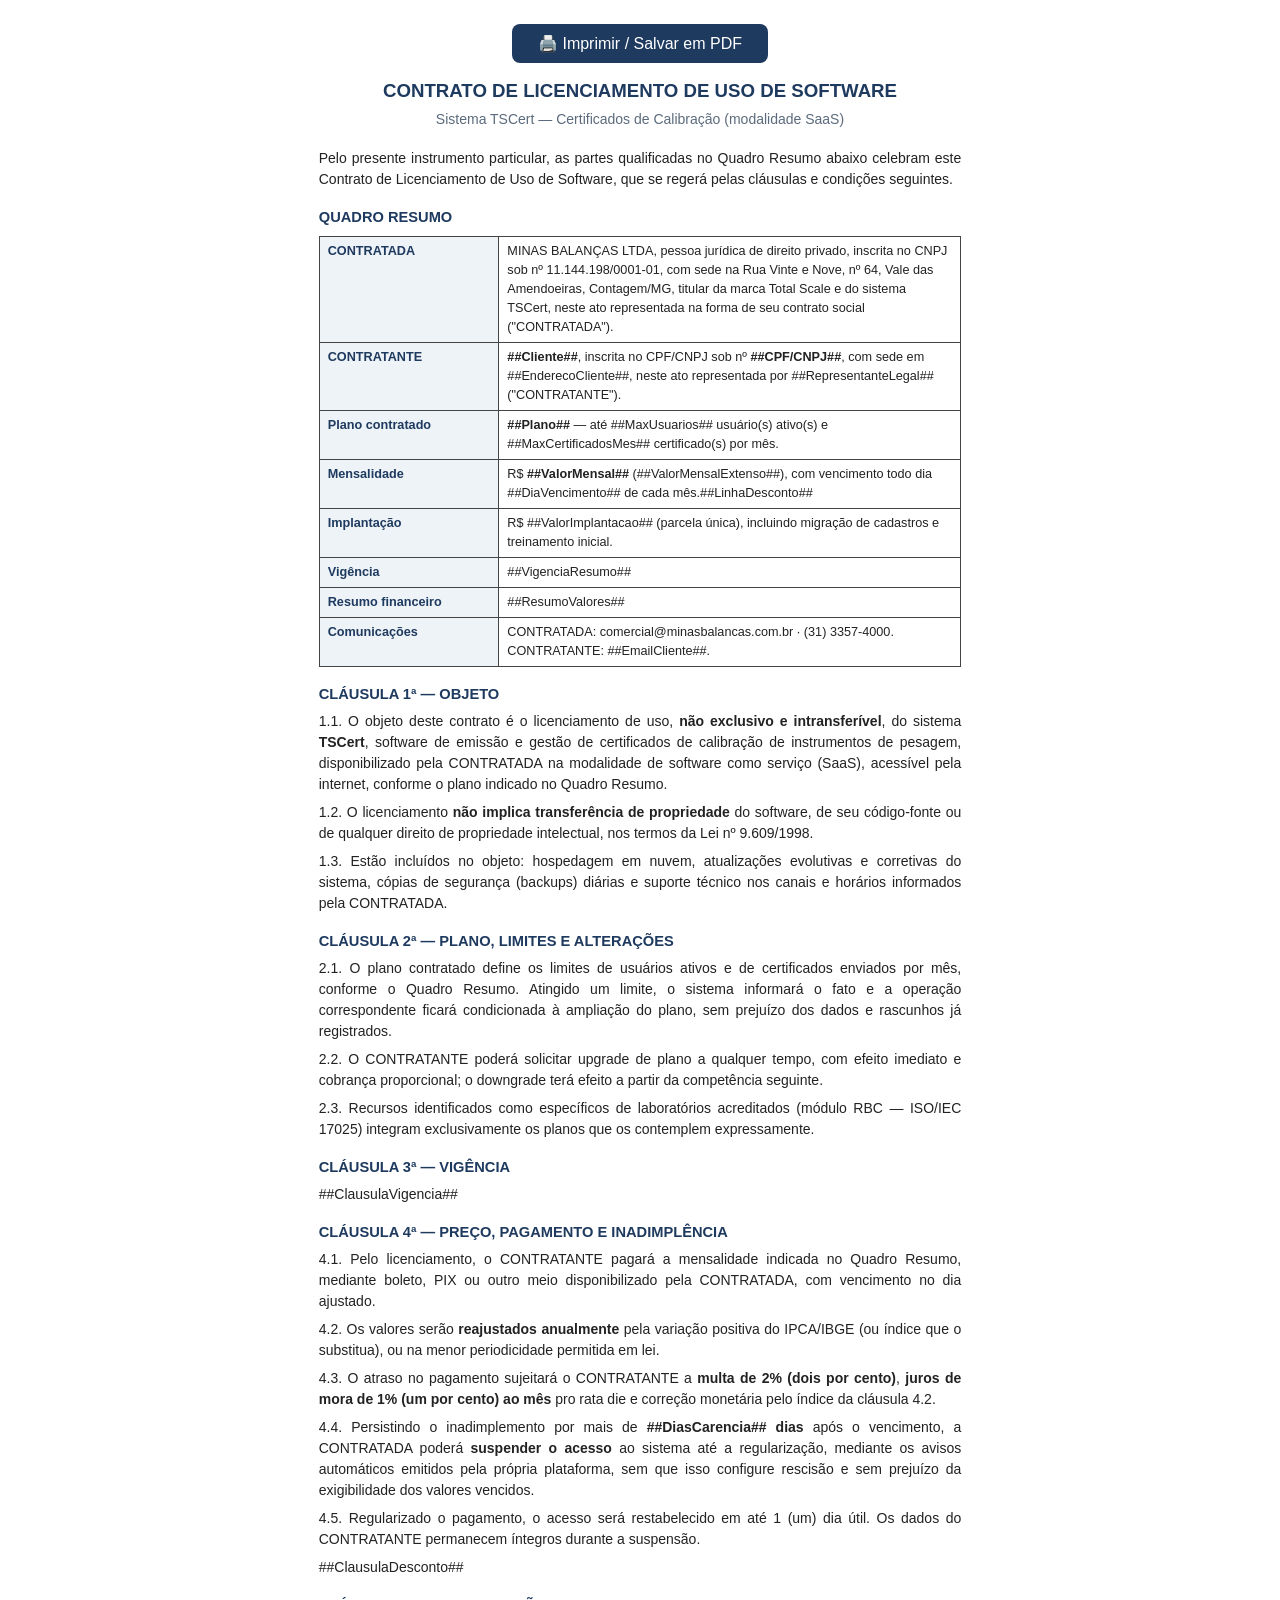
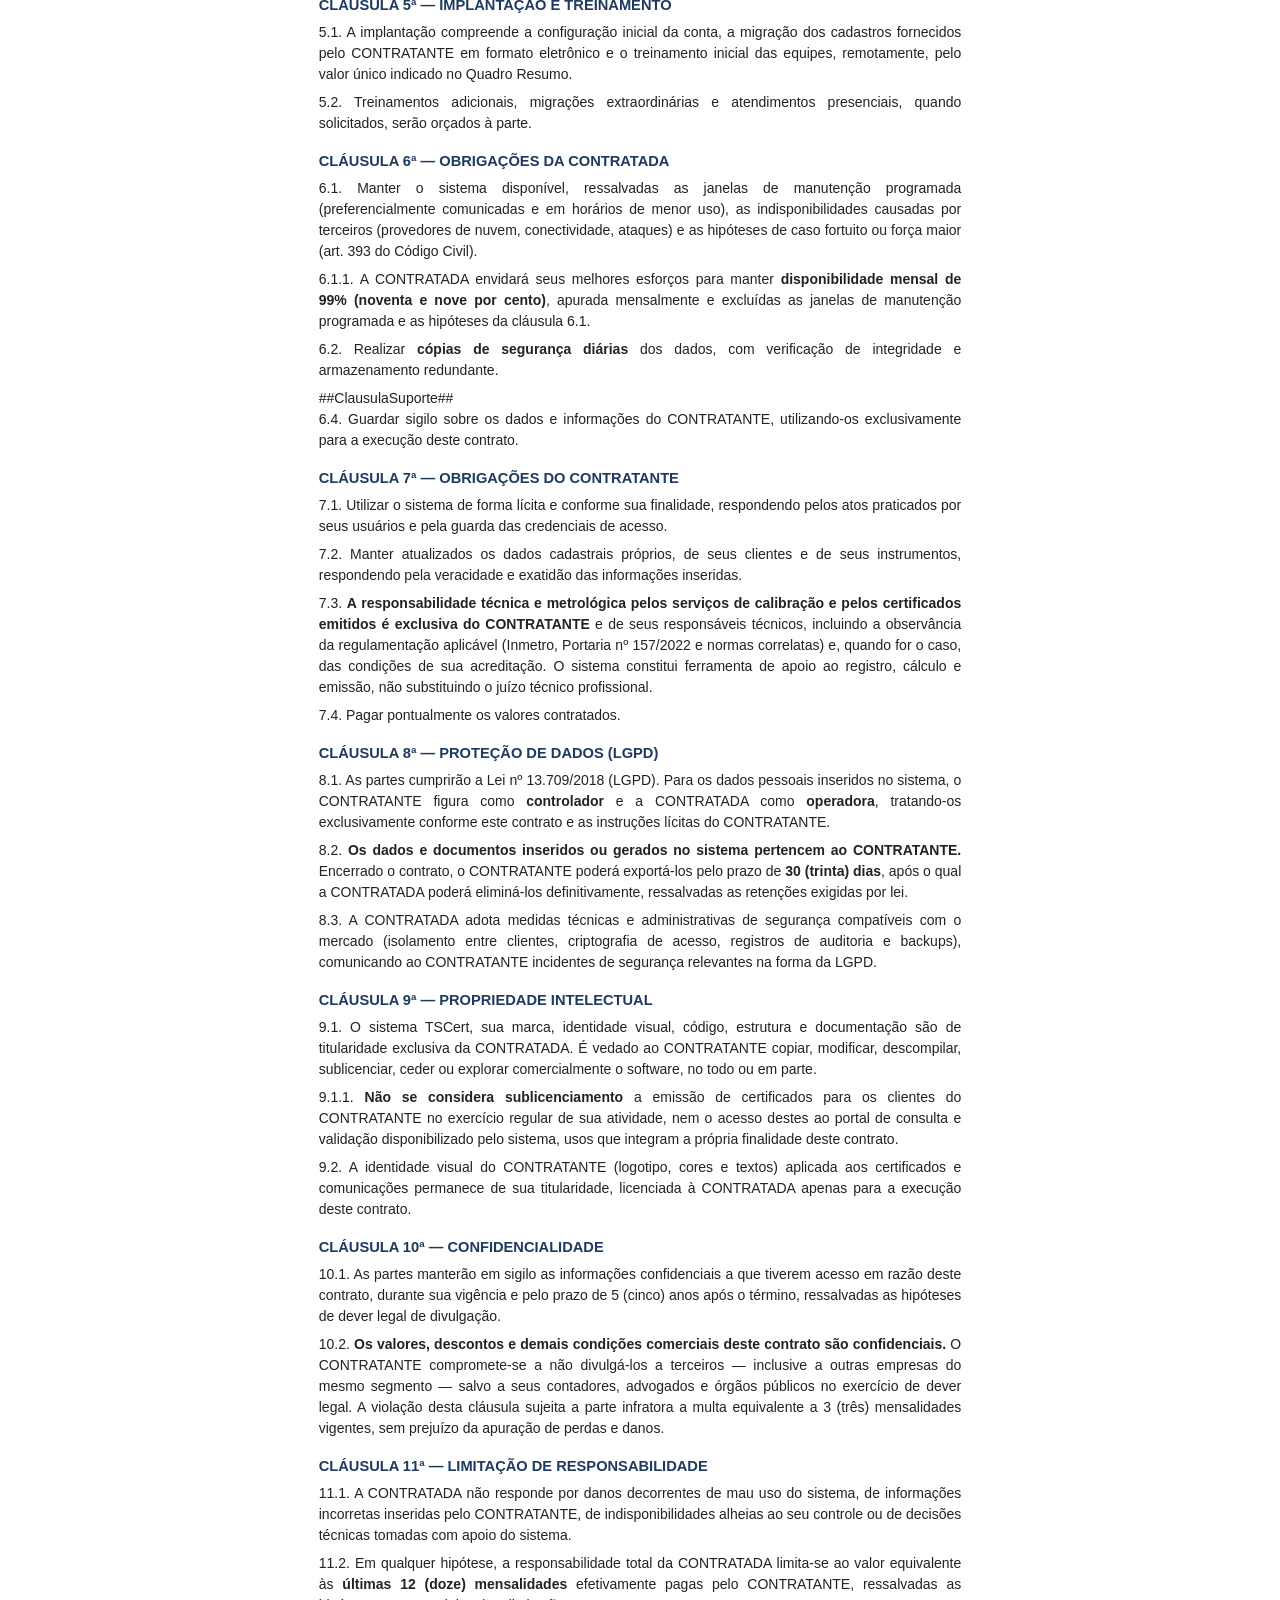
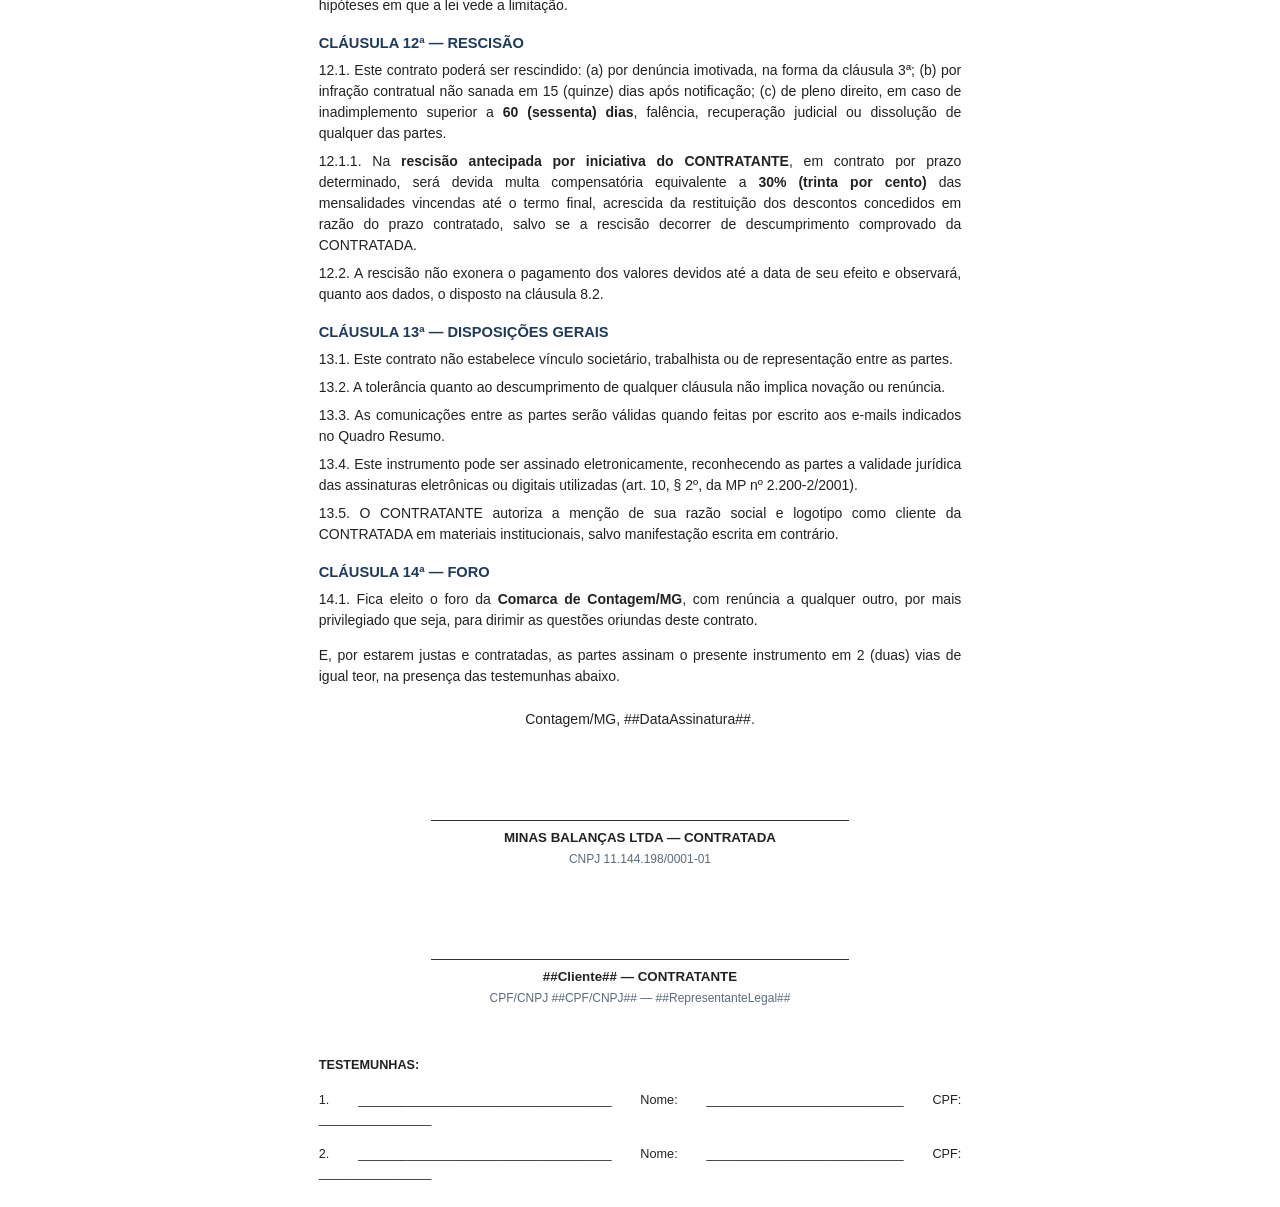
==== src/Api/wwwroot/contrato-modelo.html @ fa3d5bb1 "Primeiro commit do cert-saas" ====
<!DOCTYPE html>
<html lang="pt-BR">
<head>
<meta charset="UTF-8">
<title>Contrato de Licenciamento — TSCert</title>
<style>
  @page { size: A4; margin: 2.2cm 2cm; }
  * { margin: 0; padding: 0; box-sizing: border-box; }
  body { font-family: 'Calibri', 'Segoe UI', sans-serif; font-size: 10.5pt; color: #222;
         line-height: 1.5; max-width: 17cm; margin: 24px auto; }
  h1 { text-align: center; font-size: 14pt; color: #1e3a5f; }
  .sub { text-align: center; color: #5b6b7d; font-size: 10.5pt; margin: 4px 0 18px; }
  h2 { font-size: 11pt; color: #1e3a5f; margin: 16px 0 6px; }
  p { text-align: justify; margin-bottom: 7px; }
  table.q { width: 100%; border-collapse: collapse; margin: 8px 0 14px; }
  table.q td { border: 1px solid #444; padding: 5px 8px; vertical-align: top; font-size: 9.5pt; }
  table.q td.r { background: #eef3f7; font-weight: 700; color: #1e3a5f; width: 28%; }
  .assin { text-align: center; margin-top: 90px; }
  .assin .linha { border-top: 1px solid #333; width: 65%; margin: 0 auto 4px; padding-top: 2px; }
  .assin b { font-size: 10pt; }
  .assin .mini { color: #5b6b7d; font-size: 9pt; }
  .test { margin-top: 26px; font-size: 9.5pt; }
  .no-print { text-align: center; margin: 14px 0; }
  .no-print button { padding: 10px 26px; font-size: 12pt; cursor: pointer;
    background: #1e3a5f; color: #fff; border: 0; border-radius: 8px; }
  @media print { .no-print { display: none } body { margin: 0 } }
</style>
</head>
<body>
<div class="no-print"><button onclick="window.print()">🖨️ Imprimir / Salvar em PDF</button></div>

<h1>CONTRATO DE LICENCIAMENTO DE USO DE SOFTWARE</h1>
<p class="sub">Sistema TSCert — Certificados de Calibração (modalidade SaaS)</p>

<p>Pelo presente instrumento particular, as partes qualificadas no Quadro Resumo abaixo celebram
este Contrato de Licenciamento de Uso de Software, que se regerá pelas cláusulas e condições seguintes.</p>

<h2>QUADRO RESUMO</h2>
<table class="q">
  <tr><td class="r">CONTRATADA</td><td>MINAS BALANÇAS LTDA, pessoa jurídica de direito privado,
    inscrita no CNPJ sob nº 11.144.198/0001-01, com sede na Rua Vinte e Nove, nº 64, Vale das
    Amendoeiras, Contagem/MG, titular da marca Total Scale e do sistema TSCert, neste ato
    representada na forma de seu contrato social ("CONTRATADA").</td></tr>
  <tr><td class="r">CONTRATANTE</td><td><b>##Cliente##</b>, inscrita no CPF/CNPJ sob nº
    <b>##CPF/CNPJ##</b>, com sede em ##EnderecoCliente##, neste ato representada por
    ##RepresentanteLegal## ("CONTRATANTE").</td></tr>
  <tr><td class="r">Plano contratado</td><td><b>##Plano##</b> — até ##MaxUsuarios## usuário(s)
    ativo(s) e ##MaxCertificadosMes## certificado(s) por mês.</td></tr>
  <tr><td class="r">Mensalidade</td><td>R$ <b>##ValorMensal##</b> (##ValorMensalExtenso##), com
    vencimento todo dia ##DiaVencimento## de cada mês.##LinhaDesconto##</td></tr>
  <tr><td class="r">Implantação</td><td>R$ ##ValorImplantacao## (parcela única), incluindo
    migração de cadastros e treinamento inicial.</td></tr>
  <tr><td class="r">Vigência</td><td>##VigenciaResumo##</td></tr>
  <tr><td class="r">Resumo financeiro</td><td>##ResumoValores##</td></tr>
  <tr><td class="r">Comunicações</td><td>CONTRATADA: comercial@minasbalancas.com.br ·
    (31) 3357-4000. CONTRATANTE: ##EmailCliente##.</td></tr>
</table>

<h2>CLÁUSULA 1ª — OBJETO</h2>
<p>1.1. O objeto deste contrato é o licenciamento de uso, <b>não exclusivo e intransferível</b>,
do sistema <b>TSCert</b>, software de emissão e gestão de certificados de calibração de
instrumentos de pesagem, disponibilizado pela CONTRATADA na modalidade de software como serviço
(SaaS), acessível pela internet, conforme o plano indicado no Quadro Resumo.</p>
<p>1.2. O licenciamento <b>não implica transferência de propriedade</b> do software, de seu
código-fonte ou de qualquer direito de propriedade intelectual, nos termos da Lei nº 9.609/1998.</p>
<p>1.3. Estão incluídos no objeto: hospedagem em nuvem, atualizações evolutivas e corretivas do
sistema, cópias de segurança (backups) diárias e suporte técnico nos canais e horários informados
pela CONTRATADA.</p>

<h2>CLÁUSULA 2ª — PLANO, LIMITES E ALTERAÇÕES</h2>
<p>2.1. O plano contratado define os limites de usuários ativos e de certificados enviados por
mês, conforme o Quadro Resumo. Atingido um limite, o sistema informará o fato e a operação
correspondente ficará condicionada à ampliação do plano, sem prejuízo dos dados e rascunhos já
registrados.</p>
<p>2.2. O CONTRATANTE poderá solicitar upgrade de plano a qualquer tempo, com efeito imediato e
cobrança proporcional; o downgrade terá efeito a partir da competência seguinte.</p>
<p>2.3. Recursos identificados como específicos de laboratórios acreditados (módulo RBC —
ISO/IEC 17025) integram exclusivamente os planos que os contemplem expressamente.</p>

<h2>CLÁUSULA 3ª — VIGÊNCIA</h2>
##ClausulaVigencia##

<h2>CLÁUSULA 4ª — PREÇO, PAGAMENTO E INADIMPLÊNCIA</h2>
<p>4.1. Pelo licenciamento, o CONTRATANTE pagará a mensalidade indicada no Quadro Resumo, mediante
boleto, PIX ou outro meio disponibilizado pela CONTRATADA, com vencimento no dia ajustado.</p>
<p>4.2. Os valores serão <b>reajustados anualmente</b> pela variação positiva do IPCA/IBGE (ou
índice que o substitua), ou na menor periodicidade permitida em lei.</p>
<p>4.3. O atraso no pagamento sujeitará o CONTRATANTE a <b>multa de 2% (dois por cento)</b>,
<b>juros de mora de 1% (um por cento) ao mês</b> pro rata die e correção monetária pelo índice da
cláusula 4.2.</p>
<p>4.4. Persistindo o inadimplemento por mais de <b>##DiasCarencia## dias</b> após o vencimento, a
CONTRATADA poderá <b>suspender o acesso</b> ao sistema até a regularização, mediante os avisos
automáticos emitidos pela própria plataforma, sem que isso configure rescisão e sem prejuízo da
exigibilidade dos valores vencidos.</p>
<p>4.5. Regularizado o pagamento, o acesso será restabelecido em até 1 (um) dia útil. Os dados do
CONTRATANTE permanecem íntegros durante a suspensão.</p>
##ClausulaDesconto##

<h2>CLÁUSULA 5ª — IMPLANTAÇÃO E TREINAMENTO</h2>
<p>5.1. A implantação compreende a configuração inicial da conta, a migração dos cadastros
fornecidos pelo CONTRATANTE em formato eletrônico e o treinamento inicial das equipes,
remotamente, pelo valor único indicado no Quadro Resumo.</p>
<p>5.2. Treinamentos adicionais, migrações extraordinárias e atendimentos presenciais, quando
solicitados, serão orçados à parte.</p>

<h2>CLÁUSULA 6ª — OBRIGAÇÕES DA CONTRATADA</h2>
<p>6.1. Manter o sistema disponível, ressalvadas as janelas de manutenção programada
(preferencialmente comunicadas e em horários de menor uso), as indisponibilidades causadas por
terceiros (provedores de nuvem, conectividade, ataques) e as hipóteses de caso fortuito ou força
maior (art. 393 do Código Civil).</p>
<p>6.1.1. A CONTRATADA envidará seus melhores esforços para manter <b>disponibilidade
mensal de 99% (noventa e nove por cento)</b>, apurada mensalmente e excluídas as janelas de
manutenção programada e as hipóteses da cláusula 6.1.</p>
<p>6.2. Realizar <b>cópias de segurança diárias</b> dos dados, com verificação de integridade e
armazenamento redundante.</p>
##ClausulaSuporte##
<p>6.4. Guardar sigilo sobre os dados e informações do CONTRATANTE, utilizando-os exclusivamente
para a execução deste contrato.</p>

<h2>CLÁUSULA 7ª — OBRIGAÇÕES DO CONTRATANTE</h2>
<p>7.1. Utilizar o sistema de forma lícita e conforme sua finalidade, respondendo pelos atos
praticados por seus usuários e pela guarda das credenciais de acesso.</p>
<p>7.2. Manter atualizados os dados cadastrais próprios, de seus clientes e de seus instrumentos,
respondendo pela veracidade e exatidão das informações inseridas.</p>
<p>7.3. <b>A responsabilidade técnica e metrológica pelos serviços de calibração e pelos
certificados emitidos é exclusiva do CONTRATANTE</b> e de seus responsáveis técnicos, incluindo a
observância da regulamentação aplicável (Inmetro, Portaria nº 157/2022 e normas correlatas) e,
quando for o caso, das condições de sua acreditação. O sistema constitui ferramenta de apoio ao
registro, cálculo e emissão, não substituindo o juízo técnico profissional.</p>
<p>7.4. Pagar pontualmente os valores contratados.</p>

<h2>CLÁUSULA 8ª — PROTEÇÃO DE DADOS (LGPD)</h2>
<p>8.1. As partes cumprirão a Lei nº 13.709/2018 (LGPD). Para os dados pessoais inseridos no
sistema, o CONTRATANTE figura como <b>controlador</b> e a CONTRATADA como <b>operadora</b>,
tratando-os exclusivamente conforme este contrato e as instruções lícitas do CONTRATANTE.</p>
<p>8.2. <b>Os dados e documentos inseridos ou gerados no sistema pertencem ao CONTRATANTE.</b>
Encerrado o contrato, o CONTRATANTE poderá exportá-los pelo prazo de <b>30 (trinta) dias</b>, após
o qual a CONTRATADA poderá eliminá-los definitivamente, ressalvadas as retenções exigidas por lei.</p>
<p>8.3. A CONTRATADA adota medidas técnicas e administrativas de segurança compatíveis com o
mercado (isolamento entre clientes, criptografia de acesso, registros de auditoria e backups),
comunicando ao CONTRATANTE incidentes de segurança relevantes na forma da LGPD.</p>

<h2>CLÁUSULA 9ª — PROPRIEDADE INTELECTUAL</h2>
<p>9.1. O sistema TSCert, sua marca, identidade visual, código, estrutura e documentação são de
titularidade exclusiva da CONTRATADA. É vedado ao CONTRATANTE copiar, modificar, descompilar,
sublicenciar, ceder ou explorar comercialmente o software, no todo ou em parte.</p>
<p>9.1.1. <b>Não se considera sublicenciamento</b> a emissão de certificados para os
clientes do CONTRATANTE no exercício regular de sua atividade, nem o acesso destes ao portal de
consulta e validação disponibilizado pelo sistema, usos que integram a própria finalidade deste
contrato.</p>
<p>9.2. A identidade visual do CONTRATANTE (logotipo, cores e textos) aplicada aos certificados e
comunicações permanece de sua titularidade, licenciada à CONTRATADA apenas para a execução deste
contrato.</p>

<h2>CLÁUSULA 10ª — CONFIDENCIALIDADE</h2>
<p>10.1. As partes manterão em sigilo as informações confidenciais a que tiverem acesso em razão
deste contrato, durante sua vigência e pelo prazo de 5 (cinco) anos após o término, ressalvadas as
hipóteses de dever legal de divulgação.</p>
<p>10.2. <b>Os valores, descontos e demais condições comerciais deste contrato são confidenciais.</b>
O CONTRATANTE compromete-se a não divulgá-los a terceiros — inclusive a outras empresas do mesmo
segmento — salvo a seus contadores, advogados e órgãos públicos no exercício de dever legal. A
violação desta cláusula sujeita a parte infratora a multa equivalente a 3 (três) mensalidades
vigentes, sem prejuízo da apuração de perdas e danos.</p>

<h2>CLÁUSULA 11ª — LIMITAÇÃO DE RESPONSABILIDADE</h2>
<p>11.1. A CONTRATADA não responde por danos decorrentes de mau uso do sistema, de informações
incorretas inseridas pelo CONTRATANTE, de indisponibilidades alheias ao seu controle ou de
decisões técnicas tomadas com apoio do sistema.</p>
<p>11.2. Em qualquer hipótese, a responsabilidade total da CONTRATADA limita-se ao valor
equivalente às <b>últimas 12 (doze) mensalidades</b> efetivamente pagas pelo CONTRATANTE,
ressalvadas as hipóteses em que a lei vede a limitação.</p>

<h2>CLÁUSULA 12ª — RESCISÃO</h2>
<p>12.1. Este contrato poderá ser rescindido: (a) por denúncia imotivada, na forma da cláusula 3ª;
(b) por infração contratual não sanada em 15 (quinze) dias após notificação; (c) de pleno direito,
em caso de inadimplemento superior a <b>60 (sessenta) dias</b>, falência, recuperação judicial ou
dissolução de qualquer das partes.</p>
<p>12.1.1. Na <b>rescisão antecipada por iniciativa do CONTRATANTE</b>, em contrato
por prazo determinado, será devida multa compensatória equivalente a <b>30% (trinta por cento)</b>
das mensalidades vincendas até o termo final, acrescida da restituição dos descontos concedidos em
razão do prazo contratado, salvo se a rescisão decorrer de descumprimento comprovado da CONTRATADA.</p>
<p>12.2. A rescisão não exonera o pagamento dos valores devidos até a data de seu efeito e
observará, quanto aos dados, o disposto na cláusula 8.2.</p>

<h2>CLÁUSULA 13ª — DISPOSIÇÕES GERAIS</h2>
<p>13.1. Este contrato não estabelece vínculo societário, trabalhista ou de representação entre as
partes.</p>
<p>13.2. A tolerância quanto ao descumprimento de qualquer cláusula não implica novação ou
renúncia.</p>
<p>13.3. As comunicações entre as partes serão válidas quando feitas por escrito aos e-mails
indicados no Quadro Resumo.</p>
<p>13.4. Este instrumento pode ser assinado eletronicamente, reconhecendo as partes a validade
jurídica das assinaturas eletrônicas ou digitais utilizadas (art. 10, § 2º, da MP nº 2.200-2/2001).</p>
<p>13.5. O CONTRATANTE autoriza a menção de sua razão social e logotipo como cliente da CONTRATADA
em materiais institucionais, salvo manifestação escrita em contrário.</p>

<h2>CLÁUSULA 14ª — FORO</h2>
<p>14.1. Fica eleito o foro da <b>Comarca de Contagem/MG</b>, com renúncia a qualquer outro, por
mais privilegiado que seja, para dirimir as questões oriundas deste contrato.</p>

<p style="margin-top:14px">E, por estarem justas e contratadas, as partes assinam o presente
instrumento em 2 (duas) vias de igual teor, na presença das testemunhas abaixo.</p>

<p style="text-align:center;margin:22px 0 8px">Contagem/MG, ##DataAssinatura##.</p>

<div class="assin">
  <div class="linha"></div>
  <b>MINAS BALANÇAS LTDA — CONTRATADA</b><br>
  <span class="mini">CNPJ 11.144.198/0001-01</span>
</div>

<div class="assin">
  <div class="linha"></div>
  <b>##Cliente## — CONTRATANTE</b><br>
  <span class="mini">CPF/CNPJ ##CPF/CNPJ## — ##RepresentanteLegal##</span>
</div>

<div class="test" style="margin-top:48px">
  <b>TESTEMUNHAS:</b>
  <p style="margin-top:16px">1. ____________________________________ Nome: ____________________________ CPF: ________________</p>
  <p style="margin-top:16px">2. ____________________________________ Nome: ____________________________ CPF: ________________</p>
</div>
</body>
</html>
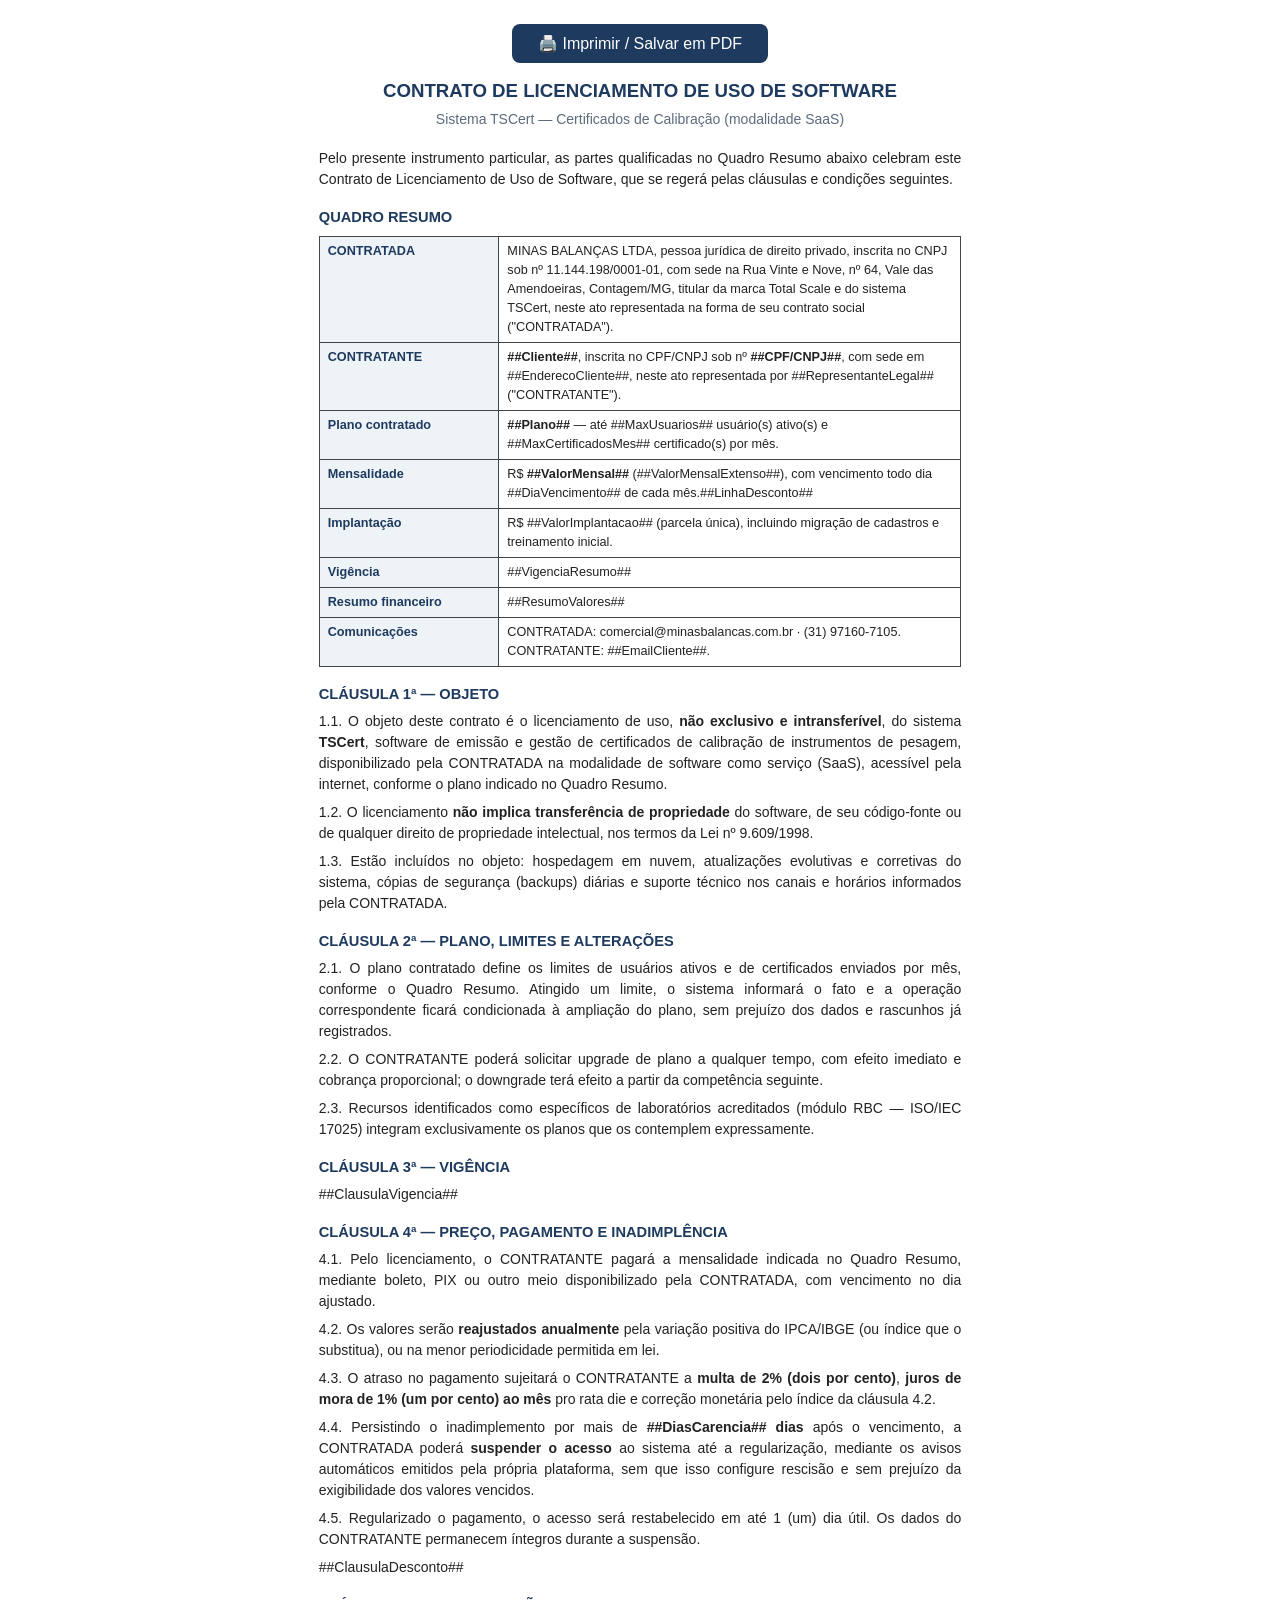
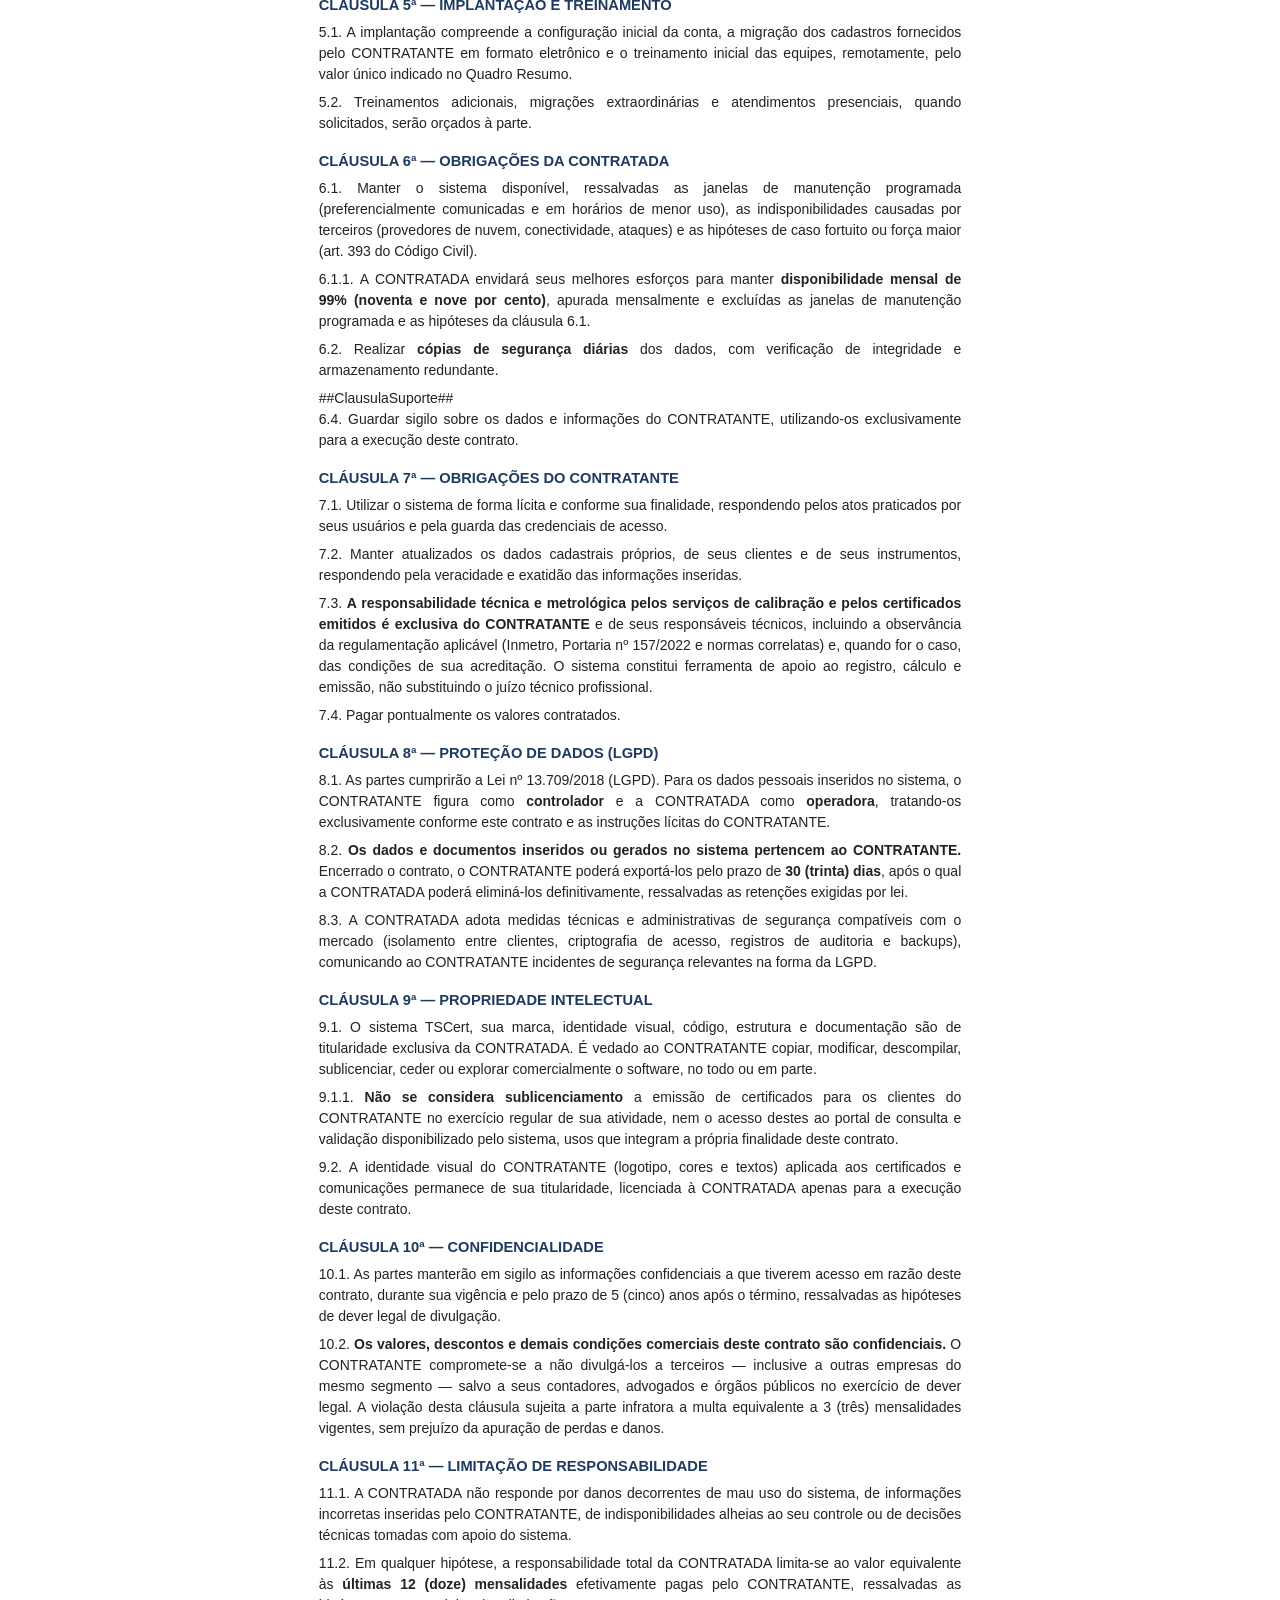
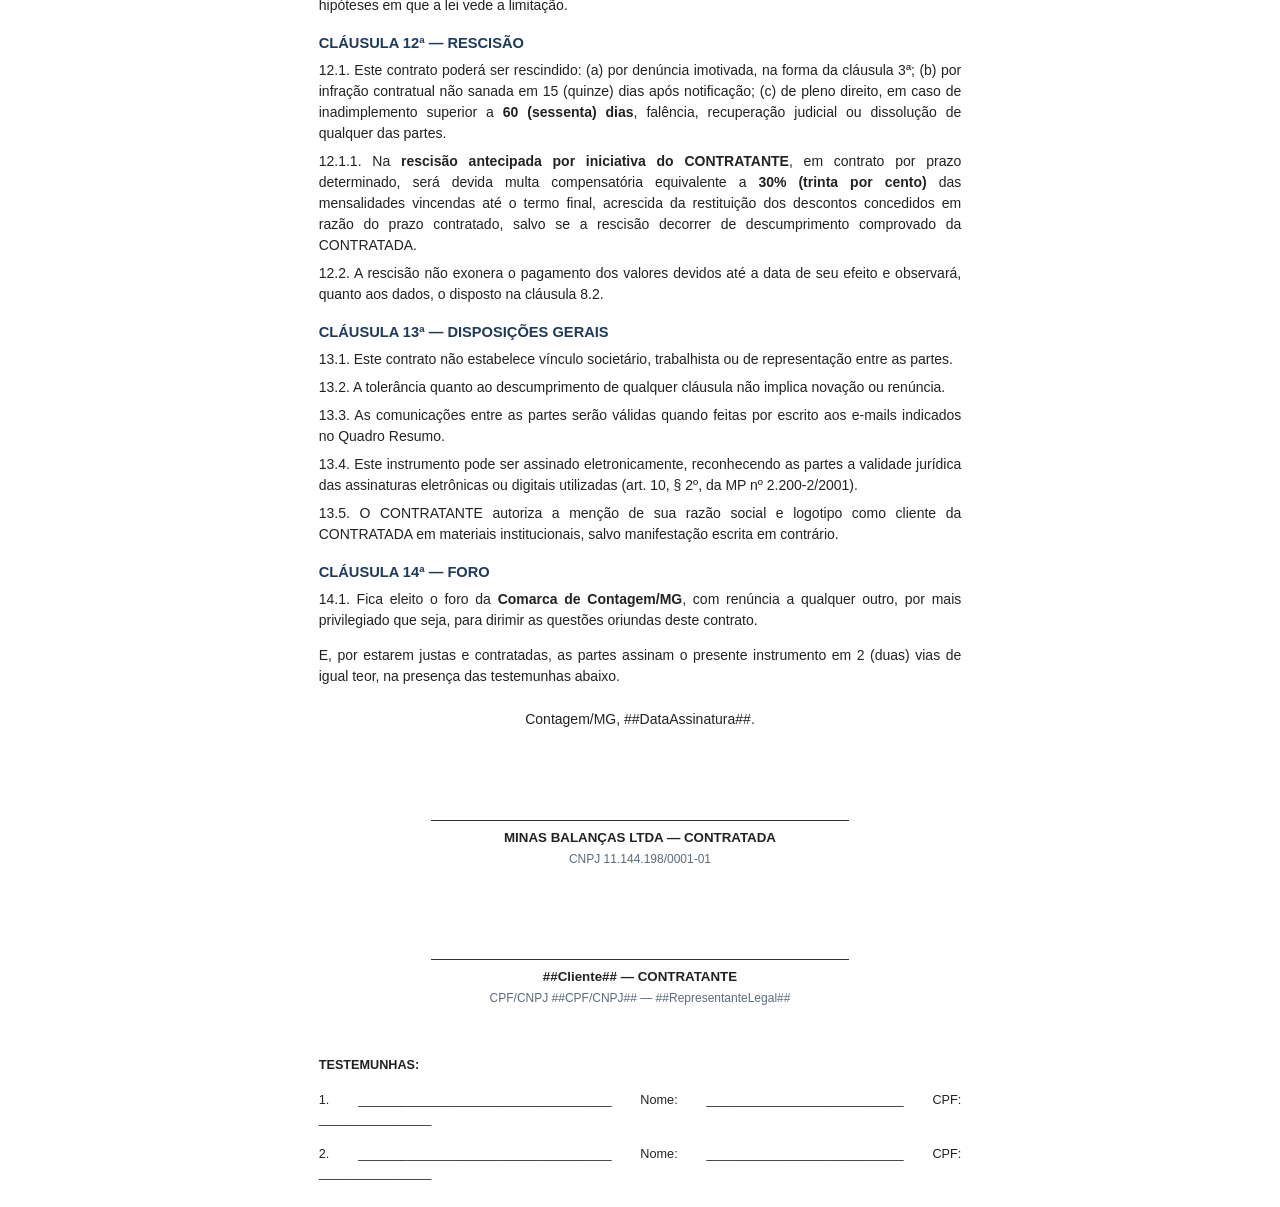
==== commit 7f8b6dbf: "Atualiza telefone e aponta planos para o site proprio" ====
--- a/src/Api/wwwroot/contrato-modelo.html
+++ b/src/Api/wwwroot/contrato-modelo.html
@@ -53,7 +53,7 @@
   <tr><td class="r">Vigência</td><td>##VigenciaResumo##</td></tr>
   <tr><td class="r">Resumo financeiro</td><td>##ResumoValores##</td></tr>
   <tr><td class="r">Comunicações</td><td>CONTRATADA: comercial@minasbalancas.com.br ·
-    (31) 3357-4000. CONTRATANTE: ##EmailCliente##.</td></tr>
+    (31) 97160-7105. CONTRATANTE: ##EmailCliente##.</td></tr>
 </table>
 
 <h2>CLÁUSULA 1ª — OBJETO</h2>
